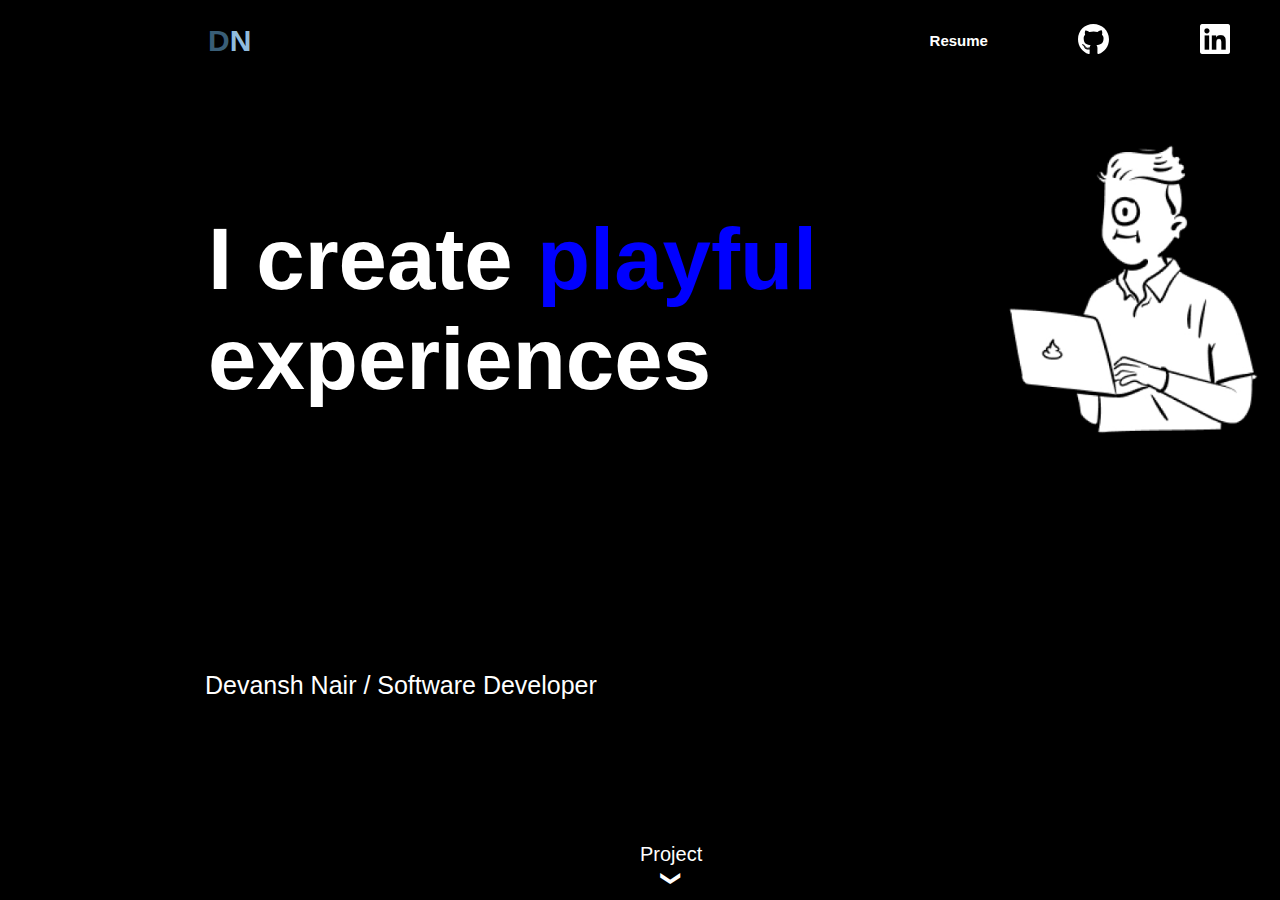
==== HTML-CSS/index.html @ 053cb707 "Resume update" ====
<!DOCTYPE html>
<html lang="en">
<head>
    <meta charset="UTF-8">
    <meta name="viewport" content="width=device-width, initial-scale=1.0">
    <title>Devansh Nair|Personal Website</title>
    <link rel="stylesheet" href="style.css">
</head>
<body>
    <div class="container">
    <header>
        <nav class="navbar">
        <a id="logo" href="#"> D<span id="logosub">N</span> </a> 
        <ul>
            <li><a href="DevanshResume.pdf" target="_main" id="Resume">Resume</a></li>
            <li><a href="https://github.com/Devanshnair" target="_main" id="Github  "><img src="Github.svg" alt="Github Acc."></a></li>
            <li><a href="https://www.linkedin.com/in/devansh-nair-31b41b292/" target="_main"><img src="LinkedIn.png" alt="LinkedIn Profile"></a></li>
        </ul>
        </nav>
    </header>
    <main>
        <div class="Parent">
            <div class="Text"> I create <span id="playful">playful</span> experiences</div>
            <div class="Image"> <img src="Image.jpg" alt="Broo" id="Coderboy"> </div>
        </div>
        <div class="Identity"> Devansh Nair / Software Developer </div>
    </main>
    <!-- <footer> -->
        <div id="bottomthingy">Project <span id="downarrow">&#10095;</span></div>
    <!-- </footer> -->
    </div>
</body>
</html>
---- HTML-CSS/style.css ----
*{
    background-color: black;
    color: white;
    font-family: Arial, Helvetica, sans-serif;
}
nav{
    display: flex; 
    align-items:center;
    padding-left: 200px;
}
a{
    text-decoration: none;
    font-size: 15px;
    font-weight: 600;
}
#logo{
    margin-right: 678.25px;
    font-size: 30px;
    color: #395e77
}
span#logosub{
    color: #91bcdd;
}
ul{
    display: flex;
    justify-content: space-between;
    align-items: center;
    width: 300px;
    padding: 0%;
}
li{
    list-style-type: none;
   
}
img{
    height: 30px;
}
.Parent{
    display: flex;   
    align-items: center;
    justify-content: space-between;
    height: 250px;
    width: 970px;
    position: relative;
    left: 200px;
    top: 100px;
}
.Text{
    display: inline-block;
    height: 180px;
    width: 800px;
    font-size: 87px;
    position: relative;
    top: 0px  ;
    left: 0px;
    font-weight: 750;
}
.Image{
    display: inline-block;
    height: 320px;
    width: 170.65px;
    position: relative;
    right: 0px;
}
#Coderboy{
    display: inline-block;
    position: relative;
    height: 300px;
}
span#playful{
    color: blue;
    animation: colorchange 15s ease 1s infinite alternate;
}
@keyframes colorchange {
    0%{
        color: blue;
    }
    12.5%{
        color: #87ceeb;
    }
    25%{
        color: green;
    }
    37.5%{
        color: springgreen;
    }
    50%{
        color: yellow;
    }
    62.5%{
        color: orange;
    }
    75%{
        color: red;
    }
    87.5%{
        color: pink;
    }
    100%{
        color: darkviolet;
    }

}
.Identity{
    position: absolute;
    bottom: 200px;
    left: 205px;   
    font-size: 25px;
    font-weight: 400;
}
#bottomthingy{
    /* height: 53px;
    width: 70px; */
    transform: scale(1,1);
    display: flex;
    flex-direction: column;
    align-items: center;
    font-size: 20px;
    position: absolute;
    bottom: 10px;
    left: 50%;
    z-index: 2;
}
#downarrow{
    transform: rotate(90deg);
}
@media screen and (max-width: 1237px ){
    #Resume{
        margin-right: 0.9vw;
    }
    #Github{
        margin-right: 0.9vw;
    }
    #logo{
        margin-right: 70%;
    }
    ul{
        width: 300px;
    }
    nav{
        height: 66px;           
    }
}  
@media screen and (min-width:1000px ) and (max-width: 1237px ){
    ul{
        position: absolute;
        right: 30px;
    }
}
@media screen and (min-width:1220px ) and (max-width: 1237px ){
    div#bottomthingy{
        position: absolute;
        bottom: 10px;
        left: 50.25vw;
}
} 
@media screen and (min-width: 1195px ) and (max-width:1220px ){
    div#bottomthingy{
        position: absolute;
        bottom: 9px;
        left: 53%;
    } 
}
@media screen and (min-width: 1175px ) and (max-width:1195px ){
    div#bottomthingy{
        position: absolute;
        bottom: 7px;
        left: 54%;
    } 
}
@media screen and (min-width: 1125px ) and (max-width:1175px ){
    div#bottomthingy{
        position: absolute;
        bottom: 20px;
        left: 50%;
    } 
    #Resume{
        font-size: 17px
    }
    ul{
        position: absolute;
        right: 80px;
    }
    #Coderboy{
        position: relative;
        right: 100px;
    }
}
@media screen and (min-width: 1160px ) and (max-width: 1175px ){
    nav{
        padding-left: 150px;
    }
    .Parent{
        left: 150px;
    }
    .Text{
        height: 180px;
        width: 700px;
        font-size: 75px;
        font-weight: 730;
}
.Identity{
    position: absolute;
    bottom: 215px;
    left: 155px;   
    font-size: 22px;
    font-weight: 600;
}
}
@media screen and (min-width: 1100px ) and (max-width: 1160px ){
    nav{
        padding-left: 150px;
    }
    .Parent{
        left: 150px;
    }
    .Text{
        height: 180px;
        width: 700px;
        font-size: 75px;
        font-weight: 730;
}
.Identity{
    position: absolute;
    bottom: 215px;
    left: 155px;   
    font-size: 22px;
    font-weight: 600;
}
}
@media screen and (min-width: 1100px ) and (max-width:1125px ){
    div#bottomthingy{
        position: absolute;
        bottom: 20px;
        left: 50%;
    } 
    #Resume{
        font-size: 17px
    }
    ul{
        position: absolute;
        right: 80px;
    }
    .Image{
        position: relative;
        right: 110px;
    }
    nav{
        padding-left: 130px;
    }
    .Parent{
        left: 130px;
    }
    .Text{
        height: 180px;
        width: 700px;
        font-size: 75px;
        font-weight: 730;
}
.Identity{
    position: absolute;
    bottom: 215px;
    left: 135px;   
    font-size: 22px;
    font-weight: 600;
}
}
@media screen and (min-width: 1000px ) and (max-width:1100px ){
div#bottomthingy{
        height: 62px;
        width: 78px;
        font-size: 20px;
        position: absolute;
        top:580px;
        left: 50%;
}
nav{
    padding-left: 120px;
}
.Parent{
    left: 120px;
}
ul{
    position: absolute;
    right: 80px;
}
#logo{
    margin-right: 700px;
    font-size: 32px;
    color: #395e77
}
#Resume{
    font-size: 19px;
}
.Identity{
    left: 125px;
    bottom: 215px;
}
img{
    height: 35px;
}
.Text{
    font-size: 75px;
  }
.Image{
    display: inline-block;
    height: 320px;
    width: 170.65px;
    position: relative;
    right: 120px;
}
}
@media screen and (min-width: 1030px ) and (max-width:1050px ){
    div#bottomthingy{
            height: 62px;
            width: 78px;
            font-size: 20px;
            position: absolute;
            top:605px;
            left: 51%;
    }
    ul{
        position: absolute;
        right: 55px;
    }
    }
    @media screen and (min-width: 1015px ) and (max-width:1030px ){
        div#bottomthingy{
                height: 62px;
                width: 78px;
                font-size: 20px;
                position: absolute;
                top:610px;
                left: 52%;
        }
        ul{
            position: absolute;
            right: 40px;
        }
    }
    @media screen and (min-width: 1000px ) and (max-width:1015px ){
        div#bottomthingy{
                height: 62px;
                width: 78px;
                font-size: 20px;
                position: absolute;
                top:620px;
                left: 53%;
        }
        ul{
            position: absolute;
            right: 20px;
        }
    }
    @media screen and (min-width: 850px ) and (max-width:1000px ){
        nav{
            padding-left: 115px;
        }
        .Parent{
            left: 115px;
        } 
        .Text{
            font-size: 75px;
        }
        .Identity{
            left: 120px;
            bottom: 215px;
        }  
        ul{
            position: absolute;
            right: 100px;
        }
        #logo{
            margin-right: 700px;
            font-size: 33px;
            color: #395e77
        }
        img{
            height: 35px;
        }
        #Resume{
            font-size: 22px;
        }
        .Image{
            display: inline-block;
            height: 320px;
            width: 170.65px;
            position: relative;
            right: 120px;
        }
    }
@media screen and (min-width: 985px ) and (max-width:1000px ){
    div#bottomthingy{
        top: 640px;
        left: 53%;
        font-size: 22px;
    }
    ul{
        position: absolute;
        left: 710px;
    }
}
@media screen and (min-width: 950px ) and (max-width:985px ){
    div#bottomthingy{
        top: 641px;
        left: 55%;
        font-size: 22px;
    }
    ul{
        position: absolute;
        left: 710px;
    }
}
@media screen and (min-width: 925px ) and (max-width: 950px ){
    div#bottomthingy{
        top: 670px;
        left: 57%;
        font-size: 22px;
    }
    ul{
        position: absolute;
        left: 710px;
    }
}
@media screen and (min-width: 850px ) and (max-width: 925px ){
    .Parent{
        top: 140px;
    }
    .Identity{
        left: 120px;
        bottom: 175px;
    }
}
@media screen and (min-width: 900px ) and (max-width: 925px ){
    div#bottomthingy{
        top: 680px;
        left: 58.3%;
        font-size: 22px;
    }
    ul{
        position: absolute;
        left: 710px;
    }
}
@media screen and (min-width: 850px ) and (max-width: 900px ){
    div#bottomthingy{
        top: 690px;
        left: 61%;
        font-size: 22px;
    }
    ul{
        position: absolute;
        left: 710px;
    }
}
@media screen and (min-width: 650px ) and (max-width:850px ){
    div#bottomthingy{
        height: 62px;
        width: 78px;
        top: 730px;
        left: 62%;
        font-size: 25px;
  }
  nav{
    margin-top: 30px;
    padding-left: 115px;
  }
  ul{
      position: absolute;
      left: 700px;
  }
  #logo{
      margin-right: 700px;
      font-size: 37px;
      color: #395e77
  }
  img{
      height: 40px;
  }
  #Resume{
      font-size: 23px;
  }
  .Image{
      position: relative;
      right: 150px;
  }
  #Coderboy{
    height: 320px;
}
  .Parent{
    margin-top: 60px;
    left: 115px;
  }
  .Text{
    font-size: 77px;
  }
  .Identity{
    position: absolute;
    bottom:  500px; 
    left: 120px; 
    font-size: 25px;
    font-weight: 500;
}
}
@media screen and (min-width: 800px ) and (max-width: 825px ){
    div#bottomthingy{
        top: 760px;
        left: 65%;
}
}
@media screen and (min-width: 775px ) and (max-width: 800px ){
    div#bottomthingy{
        top: 800px;
        left: 66%;
}
}
@media screen and (min-width: 750px ) and (max-width: 775px ){
    div#bottomthingy{
        top: 820px;
        left: 68.5%;
}
}
@media screen and (min-width: 725px ) and (max-width: 750px ){
    div#bottomthingy{
        top: 850px;
        left: 73%;
}
}
@media screen and (min-width: 650px ) and (max-width: 725px ){
    nav{
        padding-left: 70px;
      }
    .Parent{
        top: 140px;
        left: 70px;
    }
    ul{
        position: absolute;
        left: 680px;
    }
    .Image{
        position: relative;
        right: 70px;
    }
    .Identity{
        left: 75px;
        bottom: 80px;
        font-size: 27px;
    }
    #logo{
        font-size: 40px;
    }
    #Resume{
        font-size: 26px;
    }
    #Coderboy{
        height: 350px;
    }
    .Text{
        font-size: 79px;
    }
}
@media screen and (min-width: 700px ) and (max-width: 725px ){
    div#bottomthingy{
        top: 850px;
        left: 73%;
}
}
@media screen and (min-width: 650px ) and (max-width: 700px ){
    div#bottomthingy{
        top: 900px;
        left: 79%;
}
}
@media screen and (max-width:650px ){
    div#bottomthingy{
        height: 62px;
        width: 78px;
        top: 600px;
        left:45%;
        font-size: 17px;
    }
  nav{
    margin-top: 5px;
    padding-left: 70px;
  }
  .Parent{
    flex-wrap: wrap-reverse;
    align-items: center;
    justify-content: center;
    height: 500px;
    width: 450px;
    margin-top: 0px;
    top: 5px;
    left: 15%;
  }
  ul{
      position: absolute;
      right: 5%;
      width: 225px;
  }
  #logo{
      margin-right: 700px;
      font-size: 30px;
      color: #395e77
  }
  img{
      height: 33px;
  }
  #Resume{
      font-size: 15px;
  }
  #Coderboy{
    float: right;
    height: 250px;
}
  .Text{
    height: 150px;
    width: 390px;
    font-size: 50px;
    text-align: center                                          ;
  }
  .Identity{
    position: absolute;
    bottom: 80px; 
    left: 32%; 
    font-size: 15px;
    font-weight: 500;
}
}
  @media screen and (min-width: 575px ) and (max-width:600px ){
  .Parent{
    left: 12%;
  }
  }
@media screen and (min-width: 550px ) and (max-width:575px ){
    .Parent{
      left: 10%;
    }
}
@media screen and (min-width: 500px ) and (max-width:550px ){
    .Parent{
      left: 8%;
    }
    .Identity{
        left: 30%;
        top: 550px;
    }
    ul{
        width: 200px;
    }
    }
@media screen and (min-width: 450px ) and (max-width:510px ){
    .Parent{
          left: 6%;
    }
    .Identity{
            left: 28%;
    }
    ul{
        width: 180px;
    }
}
@media screen and (min-width: 425px ) and (max-width:450px ){
    .Parent{
          left: 5%;
    }
    .Identity{
            left: 28%;
            top: 600px;
    }
    div#bottomthingy{
        height: 62px;
        width: 78px;
        top: 640px;
        left:47%;
        font-size: 17px;
    }
    ul{
        width: 170px;
        right: 2.5%;

    }
}
@media screen and (min-width: 400px ) and (max-width:425px ){
    .Parent{
          left: 3.5%;
    }
    .Identity{
            left: 28%;
            top: 600px;
    }
    div#bottomthingy{
        height: 62px;
        width: 78px;
        position: absolute;
        top: 870px;
        left:48%;
        font-size: 17px;
    }
    ul{
        width: 170px;
        position: fixed;
        right: 5%;

    }
}
@media screen and (min-width:380px) and (max-width:400px ){
    .Parent{
          left: 2%;
    }
    .Identity{
            left: 28%;
            top: 600px;
    }
    div#bottomthingy{
        height: 62px;
        width: 78px;
        top: 700px;
        left:50%;
        font-size: 15px;
    }
    ul{
        width: 150px;
        position: fixed;
        right: 5%;

    }
}
@media screen and (min-width:350px) and (max-width:380px ){
    .Parent{
          left: 2%;
    }
    .Identity{
            left: 30%;
    }
    div#bottomthingy{
        height: 62px;
        width: 78px;
        position: absolute;
        top: 770px;
        left:55%;
        font-size: 17px;
    }
    ul{
        width: 150px;
        position: fixed;
        right: 5%;

    }
}
@media screen and (max-width:350px ){
    .Parent{
          left: 2%;
          top: 90px;
    }
    .Identity{
        top: 670px;
        left: 35%;
        width: 270px;
    }
    div#bottomthingy{
        height: 62px;
        width: 78px;
        position: fixed;
        top: 800px;
        left:42%;
        font-size: 17px;
    }
    ul{
        width: 150px;
        position: fixed;
        right: 5%;

    }
}
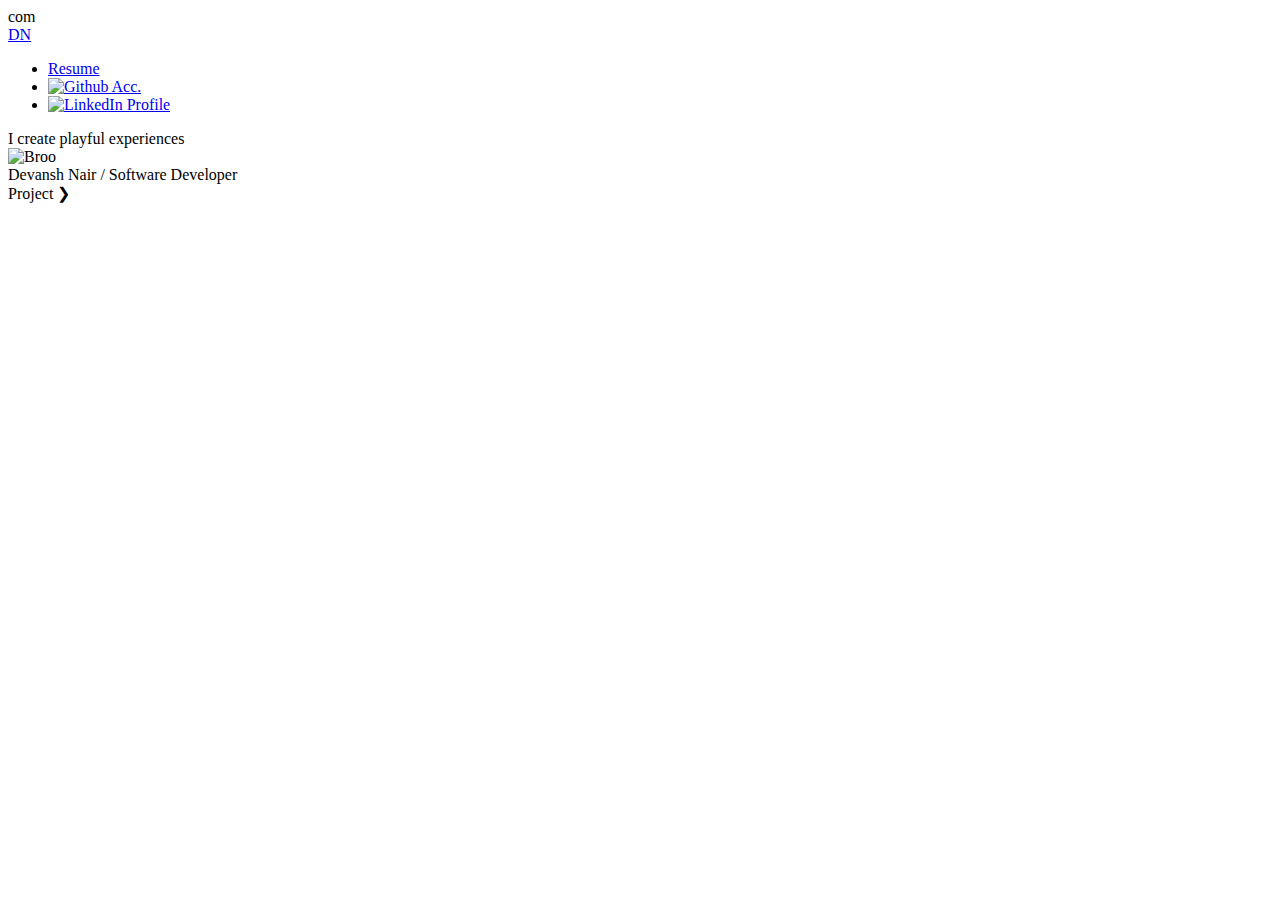
==== commit 489a09af: "Final" ====
--- a/HTML-CSS/index.html
+++ b/HTML-CSS/index.html
@@ -5,14 +5,14 @@
     <meta name="viewport" content="width=device-width, initial-scale=1.0">
     <title>Devansh Nair|Personal Website</title>
     <link rel="stylesheet" href="style.css">
-</head>
+</head>com
 <body>
     <div class="container">
     <header>
         <nav class="navbar">
         <a id="logo" href="#"> D<span id="logosub">N</span> </a> 
         <ul>
-            <li><a href="DevanshResume.pdf" target="_main" id="Resume">Resume</a></li>
+            <li><a href="DevanshResuem.pdf" target="_main" id="Resume">Resume</a></li>
             <li><a href="https://github.com/Devanshnair" target="_main" id="Github  "><img src="Github.svg" alt="Github Acc."></a></li>
             <li><a href="https://www.linkedin.com/in/devansh-nair-31b41b292/" target="_main"><img src="LinkedIn.png" alt="LinkedIn Profile"></a></li>
         </ul>
